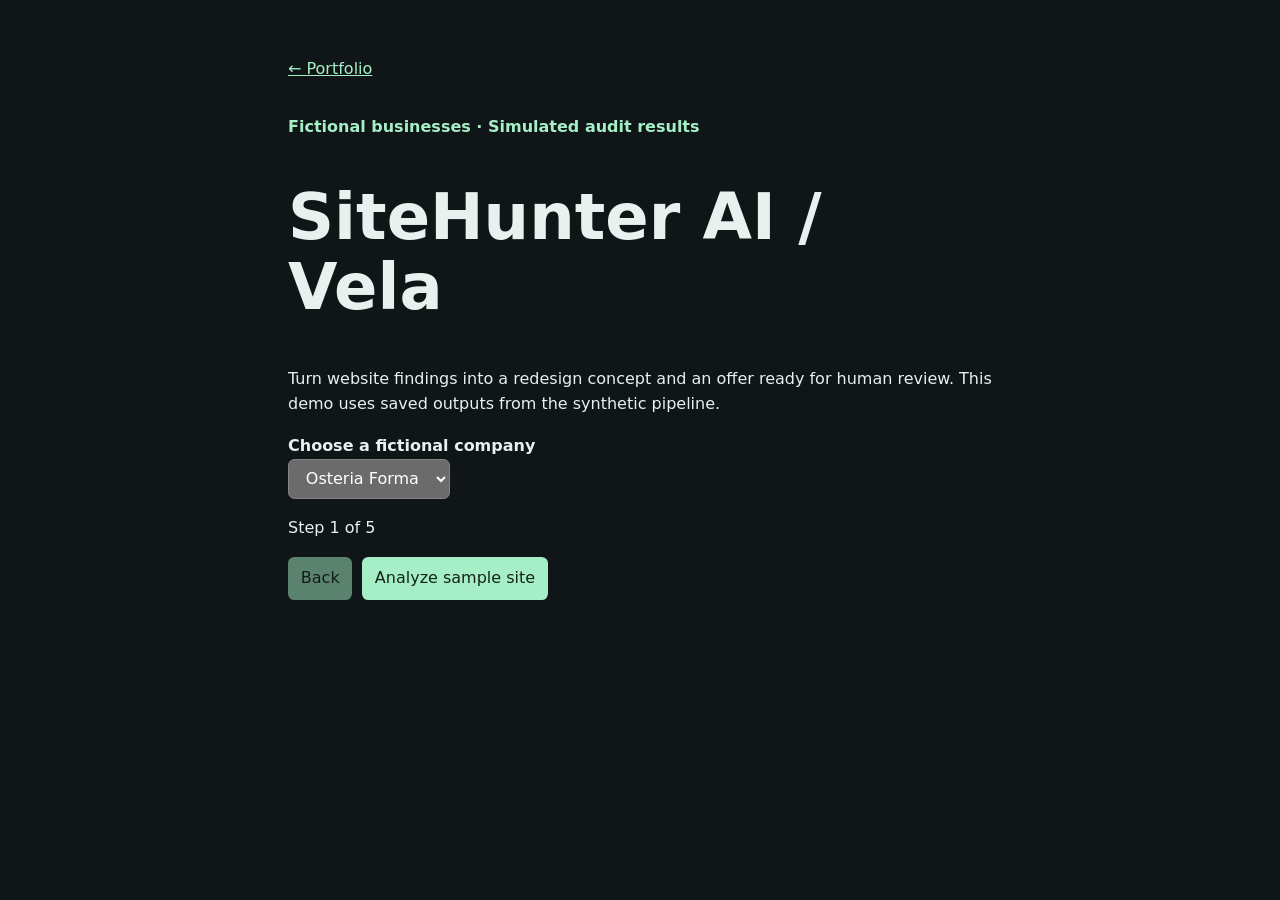
==== sitehunter/index.html @ 0c69a28d "Publish fictional SiteHunter portfolio workflow" ====
<!doctype html>
<html lang="en"><meta charset="utf-8"><meta name="viewport" content="width=device-width,initial-scale=1">
<title>SiteHunter AI / Vela · Demo</title><link rel="stylesheet" href="sitehunter.css">
<script defer src="cases.js"></script><script defer src="workflow.js"></script>
<main>
<a href="https://christian-ai-workflows.christianreszczynski.chatgpt.site/">← Portfolio</a>
<p class="label">Fictional businesses · Simulated audit results</p>
<h1>SiteHunter AI / Vela</h1>
<p>Turn website findings into a redesign concept and an offer ready for human review. This demo uses saved outputs from the synthetic pipeline.</p>
<label for="company">Choose a fictional company</label>
<select id="company"></select>
<p id="progress" aria-live="polite"></p>
<section hidden><h2>Website audit</h2><p>The simulated checks below illustrate problems an existing site could have. The sample record has no verified website URL.</p><ul id="findings"></ul></section>
<section hidden><h2>Redesign proposal</h2><p>Use a responsive layout, put the menu within easy reach, and give reservations a visible place. Confirm menu, hours and booking details with the owner before publication.</p></section>
<section hidden><h2>Generated website concept</h2><p id="headline"></p><a id="concept">Open the fictional website</a></section>
<section hidden><h2>Sample offer email</h2><p>Fictional draft for human review.</p><strong id="subject"></strong><p id="message"></p></section>
<nav aria-label="Demo workflow"><button id="back" type="button">Back</button><button id="next" type="button">Analyze sample site</button></nav>
</main></html>
---- sitehunter/sitehunter.css ----
:root{font:1rem/1.6 system-ui,sans-serif;background:#101518;color:#e9f0ed;color-scheme:dark}
*{box-sizing:border-box}main{max-width:800px;margin:auto;padding:clamp(18px,5vw,48px)}h1{font-size:clamp(2rem,7vw,4rem);line-height:1.1}a,.label{color:#a6efc6}
.label{font-weight:700;margin-top:2rem}label{display:block;font-weight:700}select,button{font:inherit;padding:.55rem .8rem;border-radius:.4rem}
button{background:#a6efc6;color:#13241a;border:0}button:disabled{opacity:.5}nav{display:flex;gap:.6rem;flex-wrap:wrap;margin-top:1rem}section,header{padding:1rem 1.25rem;border:1px solid #394945;border-radius:.65rem;background:#192522;margin-block:1rem}#message{white-space:pre-wrap;overflow-wrap:anywhere}.concept header{padding:clamp(20px,6vw,56px);background:#28392c}
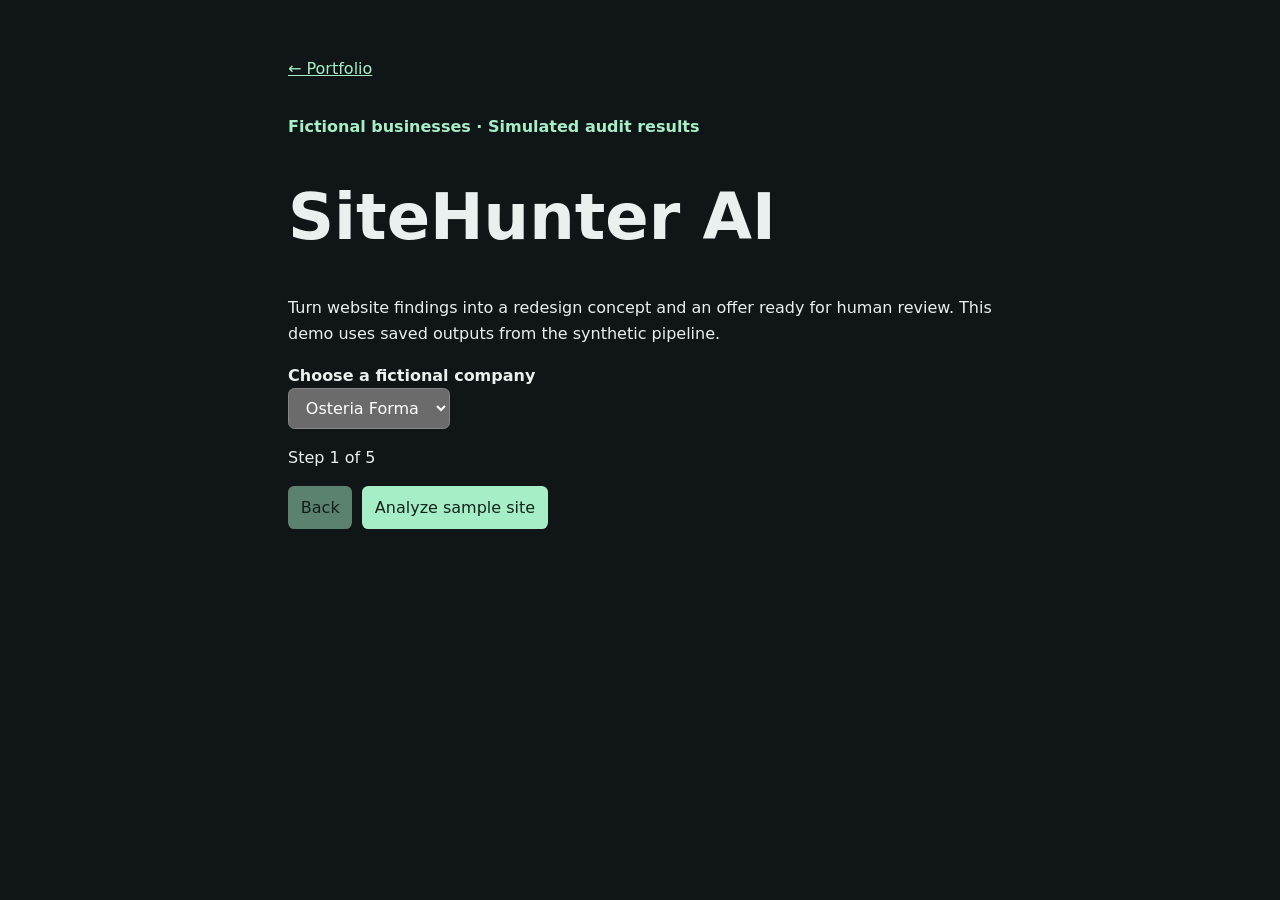
==== commit edfa3c43: "Identify SiteHunter as a standalone portfolio project" ====
--- a/sitehunter/index.html
+++ b/sitehunter/index.html
@@ -1,11 +1,11 @@
 <!doctype html>
 <html lang="en"><meta charset="utf-8"><meta name="viewport" content="width=device-width,initial-scale=1">
-<title>SiteHunter AI / Vela · Demo</title><link rel="stylesheet" href="sitehunter.css">
+<title>SiteHunter AI · Demo</title><link rel="stylesheet" href="sitehunter.css">
 <script defer src="cases.js"></script><script defer src="workflow.js"></script>
 <main>
 <a href="https://christian-ai-workflows.christianreszczynski.chatgpt.site/">← Portfolio</a>
 <p class="label">Fictional businesses · Simulated audit results</p>
-<h1>SiteHunter AI / Vela</h1>
+<h1>SiteHunter AI</h1>
 <p>Turn website findings into a redesign concept and an offer ready for human review. This demo uses saved outputs from the synthetic pipeline.</p>
 <label for="company">Choose a fictional company</label>
 <select id="company"></select>
